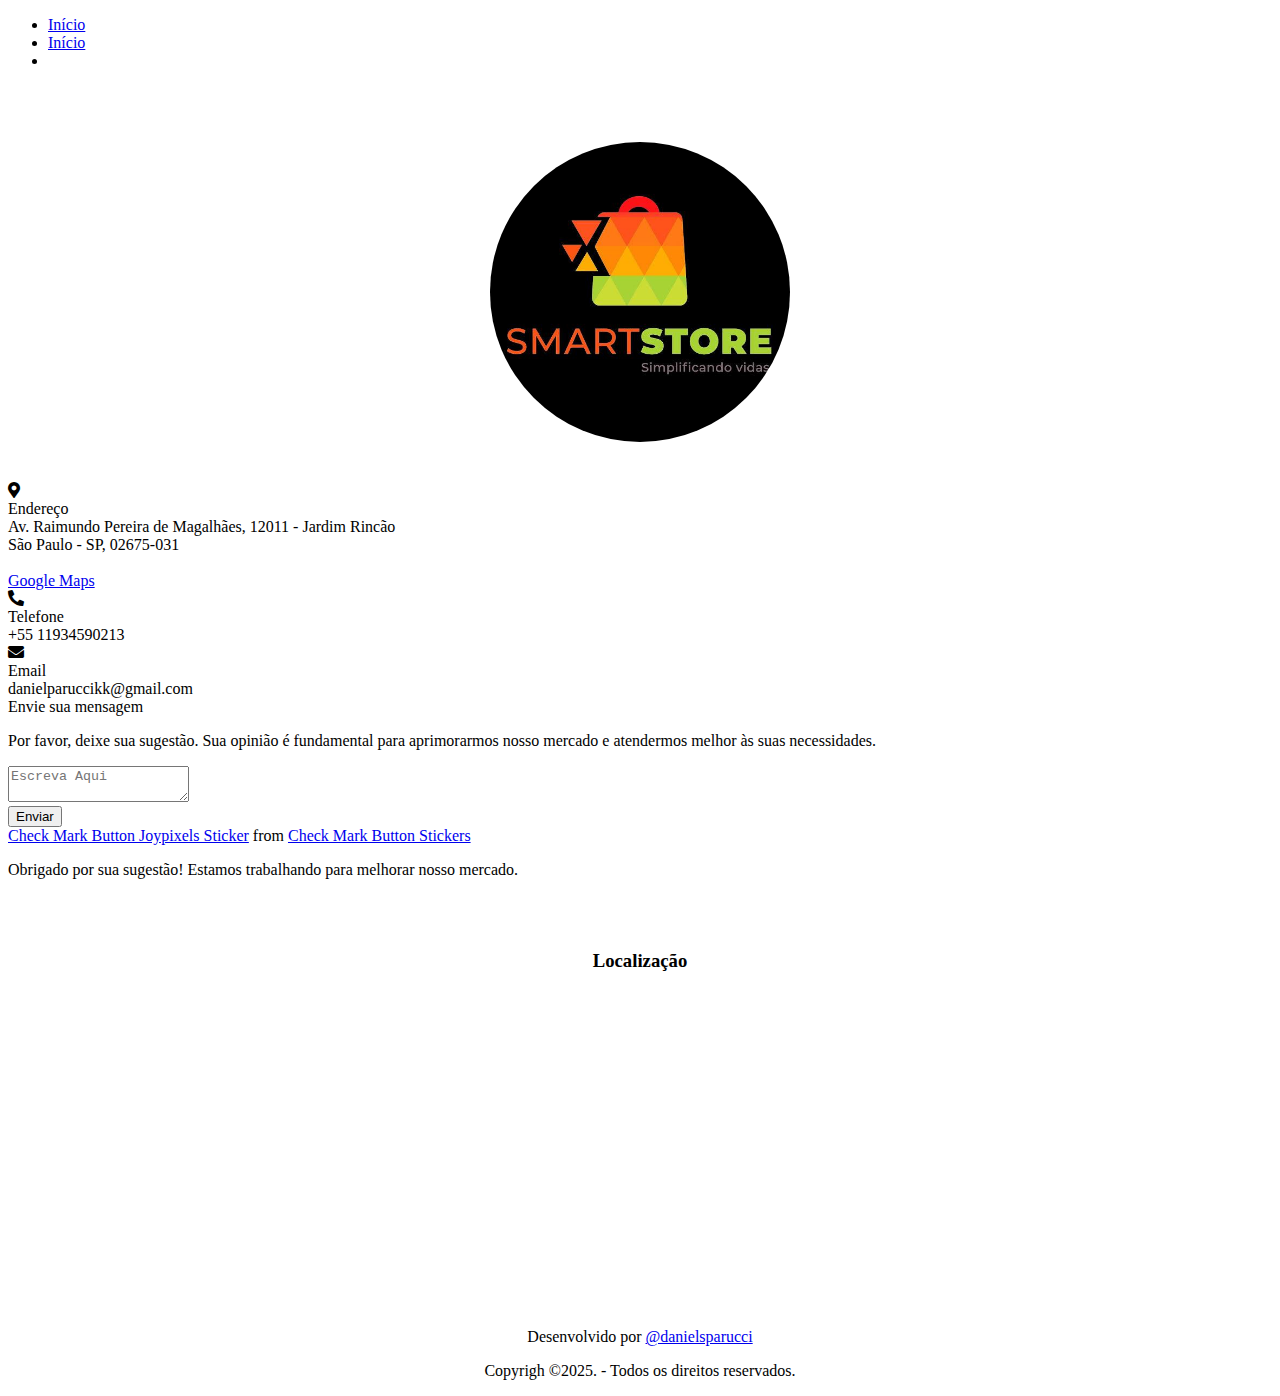
==== index.html @ 28db1781 "Add files via upload" ====
<!DOCTYPE html>
<html lang="pt-br">
  <head>
    <title>Formulário</title>
    <meta charset="UTF-8" />
    <meta http-equiv="X-UA-Compatible" content="IE=edge" />
    <meta name="viewport" content="width=device-width, initial-scale=1, maximum-scale=1, user-scalable=no" />
    <link rel="stylesheet" href="Formulário.css" />
    <link rel="icon" href="/imagens/Logo Smart.enc" type="image/x-icon">

    <!-- Fontawesome CDN Link -->
    <link
      rel="stylesheet"
      href="https://cdnjs.cloudflare.com/ajax/libs/font-awesome/5.15.2/css/all.min.css"
    />
    <title>Formulario de Contato</title>
  </head>
  <body>
    <nav>
        <ul>
            <li>
                <a href="index.html">Início</a>
            </li>
            <li>
              <a href="calculadora.html">Início</a>
          </li>
            <li>
              <!--
                <div class="new-management-banner" id="managementBanner">
                
                  <p>
                  <strong>Estamos sob nova direção!</strong> Nosso compromisso é oferecer uma experiência ainda melhor para você.
                  <button id="closeBanner">Fechar</button>
                </p>
                
              </div>
              -->
            </li>
        </ul>
    </nav>
    
    <br><br><br>
    <center>
      <img 
        src="/imagens/Logo Smart.enc" 
        style="
          width: 300px; 
          height: 300px; 
          margin-top: 2px; 
          border-radius: 50%; 
          object-fit: cover;"
      >
    </center>
    <br><br>

    <div class="container">
      <div class="content">
        <div class="left-side">
          <div class="address details">
            <i class="fas fa-map-marker-alt"></i>
            <div class="topic">Endereço</div>
            <div class="text-one">Av. Raimundo Pereira de Magalhães, 12011 - Jardim Rincão</div>
            <div class="text-two"> São Paulo - SP, 02675-031</div>
            <br>
            <a href="https://maps.app.goo.gl/RXmcTEBKxfY4wcRi8">Google Maps</a>
          </div>
          <div class="phone details">
            <i class="fas fa-phone-alt"></i>
            <div class="topic">Telefone</div>
            <div class="text-one">+55 11934590213</div>
            <div class="text-two"></div>
          </div>
          <div class="email details">
            <i class="fas fa-envelope"></i>
            <div class="topic">Email</div>
            <div class="text-one">danielparuccikk@gmail.com</div>
            <div class="text-two"></div>
          </div>
        </div>

        <div class="right-side">
          <div class="topic-text">Envie sua mensagem</div>
          <p>
            Por favor, deixe sua sugestão. Sua opinião é fundamental para aprimorarmos nosso mercado e atendermos melhor às suas necessidades.
          </p>
          <form action="https://formsubmit.co/pwparucci@gmail.com" method="post">
            <div class="input-box message-box">
            <textarea name="Digite sua mensagem" placeholder="Escreva Aqui"></textarea>
            </div>
            <input  type="hidden" name="_captcha" value="false">
            <div class="button">
                <button type="submit">Enviar</button>

                <div class="overlay" id="overlay">
                  <div class="overlay-content">
                    <!-- GIF de sucesso -->
                    <div class="gif-container">
                      <div class="tenor-gif-embed" data-postid="17542131" data-share-method="host" data-aspect-ratio="1" data-width="100%">
                        <a href="https://tenor.com/view/check-mark-button-joypixels-correct-right-accurate-gif-17542131">Check Mark Button Joypixels Sticker</a>
                        from <a href="https://tenor.com/search/check+mark+button-stickers">Check Mark Button Stickers</a>
                      </div>
                      <script type="text/javascript" async src="https://tenor.com/embed.js"></script>
                    </div>
                    <!-- Texto de agradecimento -->
                    <p class="thank-you-text">Obrigado por sua sugestão! Estamos trabalhando para melhorar nosso mercado.</p>
                  </div>
                </div>
                
          </form>
        </div>
      </div>
    </div>
    <center>

      <br>
      <br>
      <h3> Localização </h3>
      <iframe src="https://www.google.com/maps/embed?pb=!1m18!1m12!1m3!1d3660.685985460962!2d-46.7220966!3d-23.4357079!2m3!1f0!2f0!3f0!3m2!1i1024!2i768!4f13.1!3m3!1m2!1s0x94cefbbae5795bb9%3A0xf62ab43d7d76bdf9!2sCondom%C3%ADnio%20Porto%20Seguro!5e0!3m2!1spt-BR!2sbr!4v1737351472914!5m2!1spt-BR!2sbr" width="400" height="300" style="border:0;" allowfullscreen="" loading="lazy" referrerpolicy="no-referrer-when-downgrade"></iframe>
      <br>
      <br>
      <footer>
          <div class="footer-contact">
      <p>Desenvolvido por <a href="https://www.instagram.com/danielsparucci/" target="_blank"> @danielsparucci </a></p>
          </div>
        <div class="footer-bottom">
          <p>Copyrigh ©2025. - Todos os direitos reservados.</p>
        </div>
      </footer>
  
      <div class="footer-bottom"></div>
    </div>
  
    <script>
      const form = document.querySelector('form');
      const overlay = document.getElementById('overlay');
    
      form.addEventListener('submit', function (e) {
        e.preventDefault(); // Impede o envio padrão do formulário
    
        // Mostra o overlay
        overlay.style.display = 'flex';
    
        // Simula um tempo de espera antes de ocultar o overlay (opcional)
        setTimeout(() => {
          overlay.style.display = 'none'; // Esconde o overlay após 3 segundos
        }, 3000);
    
        // Aqui você pode adicionar lógica para enviar o formulário com fetch ou AJAX, se necessário.
      });
    </script>


<script>
  document.getElementById('closeBanner').addEventListener('click', function () {
    document.getElementById('managementBanner').style.display = 'none';
  });
</script>

    

    <script src="mobile-navbar.js"></script>
</center>
</body>
</html>
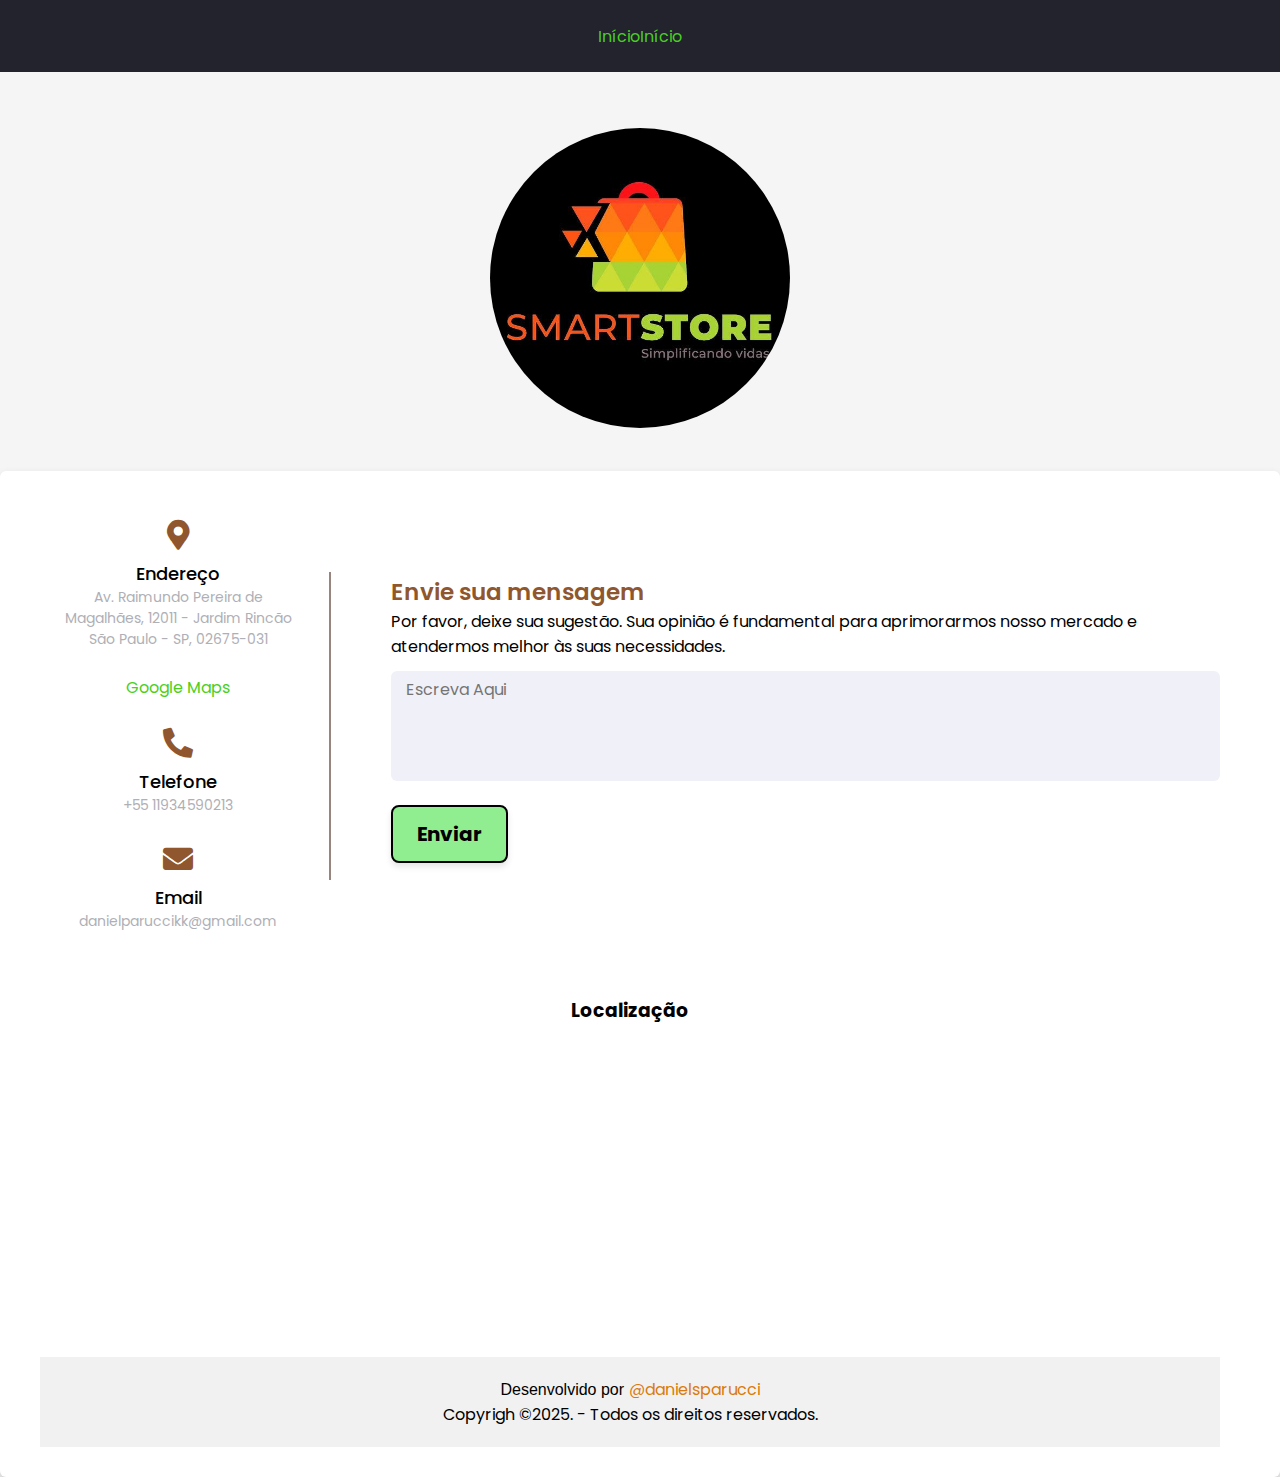
==== commit 24500e64: "Add files via upload" ====
--- a/index.html
+++ b/index.html
@@ -5,7 +5,7 @@
     <meta charset="UTF-8" />
     <meta http-equiv="X-UA-Compatible" content="IE=edge" />
     <meta name="viewport" content="width=device-width, initial-scale=1, maximum-scale=1, user-scalable=no" />
-    <link rel="stylesheet" href="Formulário.css" />
+    <link rel="stylesheet" href="contato.css" />
     <link rel="icon" href="/imagens/Logo Smart.enc" type="image/x-icon">
 
     <!-- Fontawesome CDN Link -->
--- a/contato.css
+++ b/contato.css
@@ -0,0 +1,315 @@
+/* Google Font CDN Link */
+@import url('https://fonts.googleapis.com/css2?family=Poppins:wght@200;300;400;500;600;700&display=swap');
+*{
+  margin: 0;
+  padding: 0;
+  box-sizing: border-box;
+  font-family: "Poppins" , sans-serif;
+}
+
+body {
+    color: black;
+    background-color: whitesmoke;
+    font-family: Arial, Helvetica, sans-serif;
+}
+
+Ul {
+  display: flex;
+  justify-content: center; /* Alinha os itens no centro horizontalmente */
+  list-style-type: none;
+  align-items: center;
+  padding: 16px;
+}
+
+
+a {
+
+    Color: rgb(74, 207, 34);
+    text-decoration: none;
+
+}
+
+header img {
+
+    width: 250px;
+    height: 250px;
+    border-radius: 50%;
+    border: 3px solid black;
+}
+
+.center{
+
+    text-align: center;
+    
+}
+
+nav {
+  display: flex; /* Garanta que seja flexível */
+  justify-content: center; /* Alinha os itens no centro horizontalmente */
+  align-items: center; /* Centraliza os itens verticalmente */
+  font-family: system-ui, -apple-system, Helvetica, Arial, sans-serif;
+  background: #23232e;
+  height: 8vh;
+}
+
+nav a:hover {
+
+    color: red;
+
+}
+.container{
+  width: 100%;
+  background: #fff;
+  border-radius: 6px;
+  padding: 20px 60px 30px 40px;
+  box-shadow: 0 5px 10px rgba(0, 0, 0, 0.2);
+}
+.container .content{
+  display: flex;
+  align-items: center;
+  justify-content: space-between;
+}
+.container .content .left-side{
+  width: 25%;
+  height: 100%;
+  display: flex;
+  flex-direction: column;
+  align-items: center;
+  justify-content: center;
+  margin-top: 15px;
+  position: relative;
+}
+.content .left-side::before{
+  content: '';
+  position: absolute;
+  height: 70%;
+  width: 2px;
+  right: -15px;
+  top: 50%;
+  transform: translateY(-50%);
+  background: #98857E;
+}
+.content .left-side .details{
+  margin: 14px;
+  text-align: center;
+}
+.content .left-side .details i{
+  font-size: 30px;
+  color: #90562E;
+  margin-bottom: 10px;
+}
+.content .left-side .details .topic{
+  font-size: 18px;
+  font-weight: 500;
+}
+.content .left-side .details .text-one,
+.content .left-side .details .text-two{
+  font-size: 14px;
+  color: #afafb6;
+}
+
+
+.container .content .right-side{
+  width: 75%;
+  margin-left: 75px;
+}
+.content .right-side .topic-text{
+  font-size: 23px;
+  font-weight: 600;
+  color: #90562E;
+}
+.right-side .input-box{
+  height: 50px;
+  width: 100%;
+  margin: 12px 0;
+}
+.right-side .input-box input,
+.right-side .input-box textarea{
+  height: 100%;
+  width: 100%;
+  border: none;
+  outline: none;
+  font-size: 16px;
+  background: #F0F1F8;
+  border-radius: 6px;
+  padding: 0 15px;
+  resize: none;
+}
+.right-side .message-box{
+  min-height: 110px;
+}
+.right-side .input-box textarea{
+  padding-top: 6px;
+}
+
+
+.right-side .button {
+  display: inline-block;
+  margin-top: 12px;
+}
+
+.right-side .button button {
+  color: black; /* Cor do texto */
+  font-size: 20px; /* Texto maior */
+  font-weight: bold; /* Deixa o texto mais destacado */
+  outline: none;
+  border: 2px solid black; /* Adiciona uma borda preta */
+  padding: 12px 24px; /* Torna o botão maior */
+  border-radius: 8px; /* Bordas arredondadas mais suaves */
+  background: #90ee90; /* Verde claro */
+  cursor: pointer;
+  transition: all 0.3s ease;
+  box-shadow: 0 4px 6px rgba(0, 0, 0, 0.1); /* Efeito de sombra */
+}
+
+.right-side .button button:hover {
+  background: #66cc66; /* Verde mais escuro ao passar o mouse */
+  color: white; /* Texto branco para contraste */
+  transform: scale(1.05); /* Leve aumento no tamanho */
+  box-shadow: 0 6px 8px rgba(0, 0, 0, 0.2); /* Aumenta a sombra */
+}
+
+
+@media (max-width: 950px) {
+  .container{
+    width: 90%;
+    padding: 30px 40px 40px 35px ;
+  }
+  .container .content .right-side{
+   width: 75%;
+   margin-left: 55px;
+}
+}
+@media (max-width: 820px) {
+  .container{
+    margin: 40px 0;
+    height: 100%;
+  }
+  .container .content{
+    flex-direction: column-reverse;
+  }
+ .container .content .left-side{
+   width: 100%;
+   flex-direction: row;
+   margin-top: 40px;
+   justify-content: center;
+   flex-wrap: wrap;
+ }
+ .container .content .left-side::before{
+   display: none;
+ }
+ .container .content .right-side{
+   width: 100%;
+   margin-left: 0;
+ }
+}
+
+
+footer {
+  background-color: #f1f1f1;
+  color: #000000;
+  padding: 20px;
+  align-items: center;
+}
+
+.footer-container {
+  display: flex;
+  flex-direction: column;
+  min-height: 100vh;
+}
+
+.content {
+  flex: 1 0 auto;
+}
+
+.footer-top {
+  display: flex;
+  flex-wrap: wrap;
+  justify-content: space-between;
+  align-items: center;
+  font-family: Arial, Helvetica, sans-serif;
+}
+
+.footer-bottom {
+  text-align: center;
+  margin-top: 0px;
+}
+
+.footer-logo img {
+  height: 100px;
+  align-items: center;
+}
+
+.footer-contact p {
+  margin: 0;
+  align-items: center;
+  font-family: Arial, Helvetica, sans-serif;
+}
+
+
+
+a[target="_blank"] {
+  color: #da7b0e;
+}
+
+.overlay {
+  display: none; /* Oculto por padrão */
+  position: fixed;
+  top: 0;
+  left: 0;
+  width: 100%;
+  height: 100%;
+  background-color: rgba(0, 0, 0, 0.6); /* Fundo semi-transparente */
+  z-index: 9999; /* Fica sobre todos os outros elementos */
+  align-items: center;
+  justify-content: center;
+}
+
+.overlay-content {
+  background: #fff; /* Fundo branco para o conteúdo */
+  border-radius: 12px; /* Bordas arredondadas */
+  padding: 20px;
+  text-align: center;
+  width: 300px;
+  max-width: 90%; /* Responsivo */
+  box-shadow: 0 4px 10px rgba(0, 0, 0, 0.25); /* Sombra ao redor do quadrado */
+}
+
+.gif-container {
+  width: 100%; /* O GIF ocupa toda a largura do conteúdo */
+  margin-bottom: 15px; /* Espaço abaixo do GIF */
+}
+
+.thank-you-text {
+  font-size: 16px; /* Tamanho do texto */
+  color: #333; /* Cor do texto */
+  font-weight: bold; /* Texto em negrito */
+  margin-top: 10px;
+}
+
+
+.new-management-banner {
+  background-color: #62902e; /* Cor de fundo similar ao botão */
+  color: #fff; /* Texto branco para contraste */
+  text-align: center; /* Centraliza o texto */
+  padding: 15px 20px; /* Espaçamento interno */
+  font-size: 22px; /* Aumentando o tamanho da fonte */
+  font-weight: bold; /* Negrito */
+  border-radius: 6px; /* Bordas arredondadas, igual ao botão */
+  width: 100%; /* Ocupa toda a largura da página */
+  margin-top: 8vh; /* Espaço do topo da página */
+  box-shadow: 0 4px 6px rgba(0, 0, 0, 0.1); /* Sombra leve */
+  position: fixed; /* Fixa no topo da página */
+  top: 0;
+  left: 0;
+  z-index: 1000; /* Fica sobre os outros elementos */
+}
+
+.new-management-banner p {
+  margin: 0; /* Remove a margem padrão */
+}
+
+.new-management-banner:hover {
+  background-color: #ca8224; /* Cor de fundo muda quando passa o mouse, igual ao botão */
+  cursor: pointer; /* Muda o cursor para indicar que é interativo */
+}
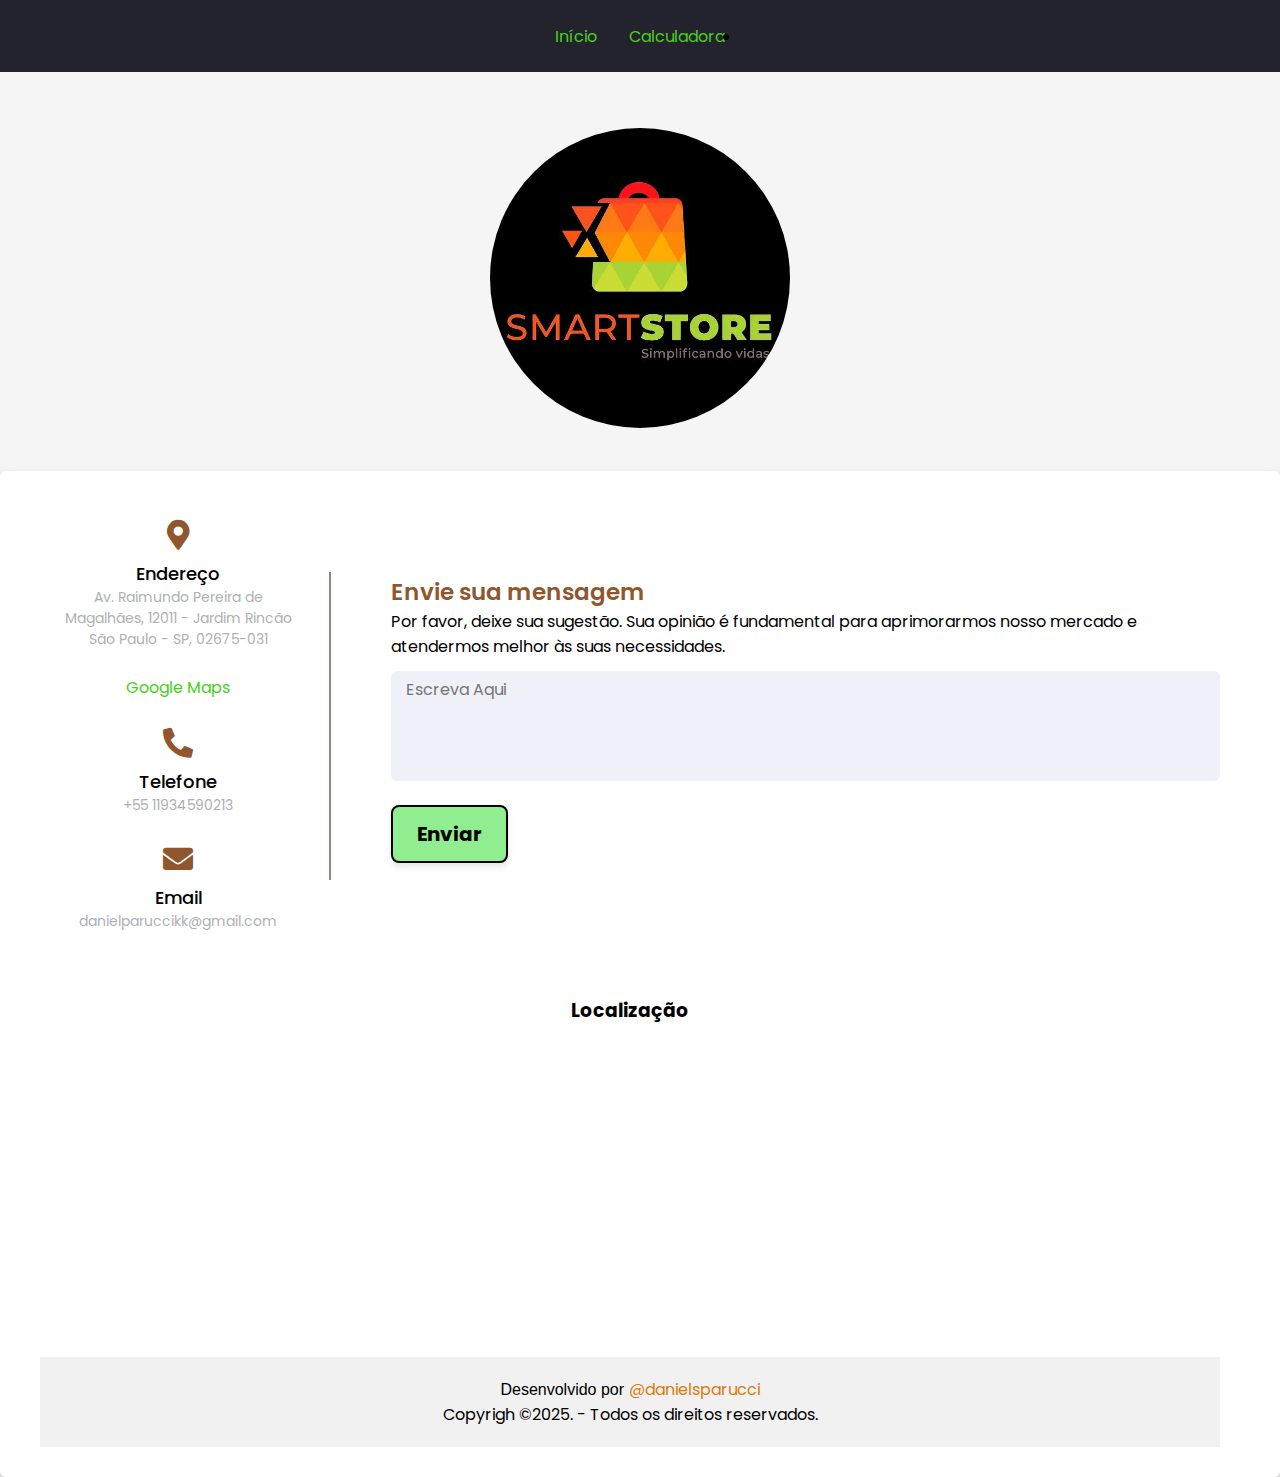
==== commit 73293394: "Add files via upload" ====
--- a/index.html
+++ b/index.html
@@ -20,10 +20,12 @@
         <ul>
             <li>
                 <a href="index.html">Início</a>
-            </li>
-            <li>
-              <a href="calculadora.html">Início</a>
-          </li>
+            </li></ul>
+            <ul>
+              <li>
+                  <a href="calculadora.html">Calculadora</a>
+              </li>
+            </ul>
             <li>
               <!--
                 <div class="new-management-banner" id="managementBanner">
--- a/contato.css
+++ b/contato.css
@@ -313,3 +313,45 @@
   background-color: #ca8224; /* Cor de fundo muda quando passa o mouse, igual ao botão */
   cursor: pointer; /* Muda o cursor para indicar que é interativo */
 }
+
+
+.calculator {
+  background: #ffffff;
+  padding: 20px;
+  border-radius: 10px;
+  box-shadow: 0 4px 6px rgba(0, 0, 0, 0.1);
+  width: 300px;
+}
+
+.calculator h2 {
+  margin-bottom: 20px;
+  color: #333;
+}
+
+.calculator label {
+  font-size: 14px;
+  color: #555;
+}
+
+.calculator input {
+  width: 100%;
+  padding: 10px;
+  margin: 10px 0;
+  border: 1px solid #ddd;
+  border-radius: 5px;
+  font-size: 16px;
+}
+
+.results {
+  margin-top: 20px;
+}
+
+.results p {
+  margin: 5px 0;
+  font-size: 16px;
+  color: #333;
+}
+
+.results p span {
+  font-weight: bold;
+}